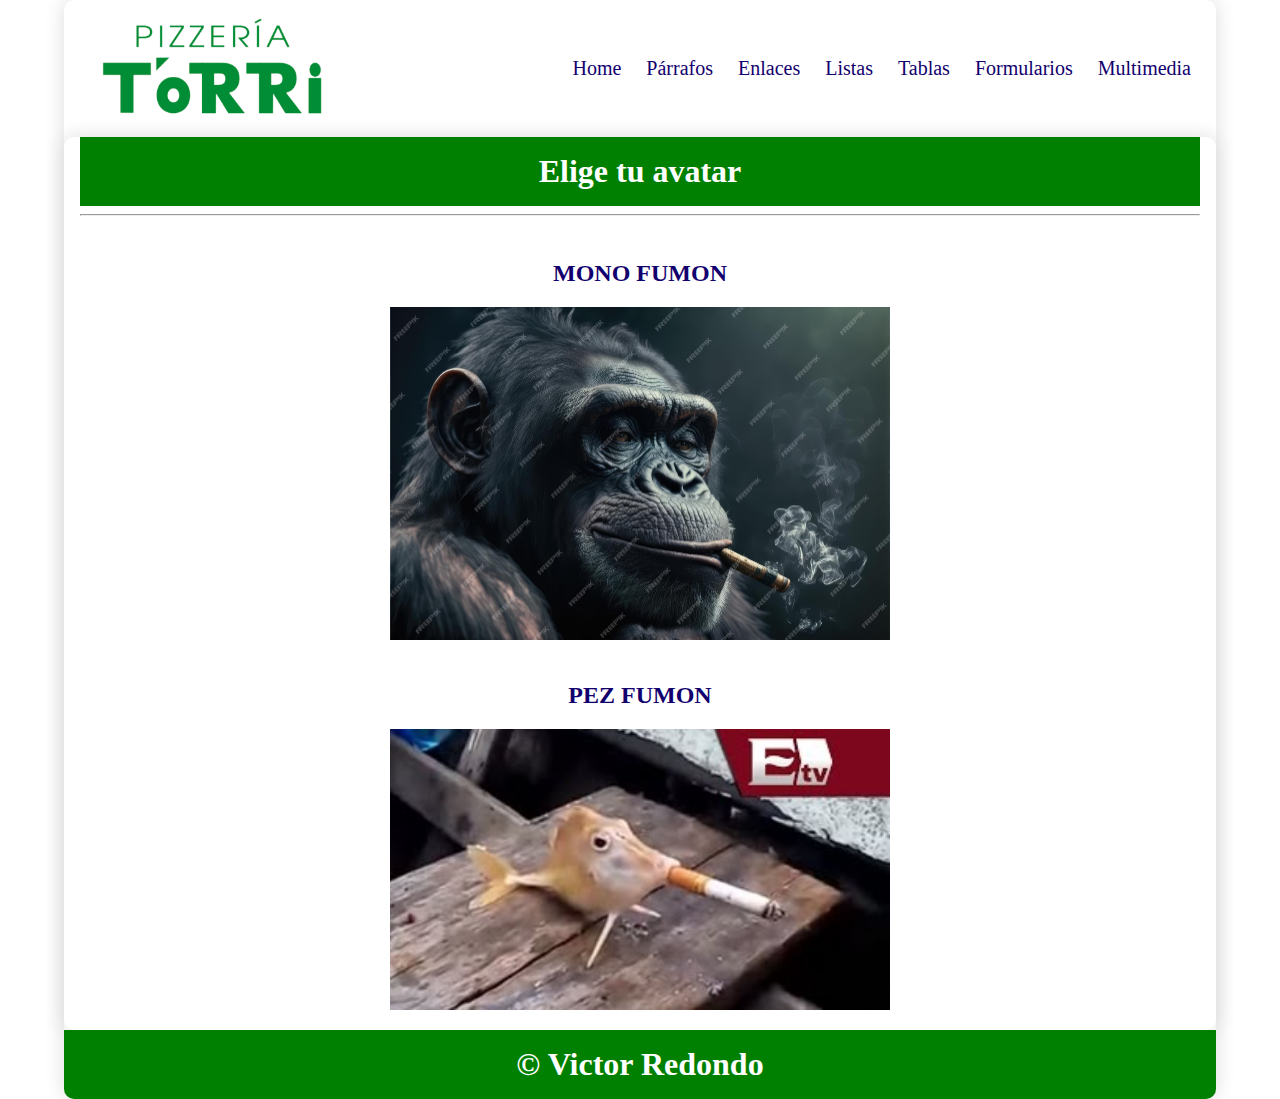
==== index.html @ 6d640a9a "antesdelpush" ====
<!DOCTYPE html>
<html lang="en">

<head>
    <meta charset="UTF-8">
    <meta name="viewport" content="width=device-width, initial-scale=1.0">
    <title>Curso HTML5-CSS3</title>
    <link rel="stylesheet" href="css/style.css">
</head>

<body>
    <div class="container shadow">
        <header>
            <div class="row align-items-center">
                <div class="col-3"><img src="img/torri.png" alt="logo" width="250"></div>
                <div class="col-9">
                    <span id="btnmenu" onclick="opendrawer()">&#9776;</span>
                    <nav id="menu">
                        <ul class="text-right">
                            <li>
                                <a href="index.html">
                                    Home
                                </a>
                            </li>
                            <li>
                                <a href="parrafos.html">
                                    Párrafos
                                </a>
                            </li>
                            <li>
                                <a href="enlaces.html">
                                    Enlaces
                                </a>
                            </li>
                            <li>
                                <a href="listas.html">
                                    Listas
                                </a>
                            </li>
                            <li>
                                <a href="tablas.html">
                                    Tablas
                                </a>
                            </li>
                            <li>
                                <a href="formularios.html">
                                    Formularios
                                </a>
                            </li>
                            <li>
                                <a href="multimedia.html">
                                    Multimedia
                                </a>
                            </li>
                        </ul>
                    </nav>
                </div>
            </div>


        </header>
        <main class="shadow">
            <div class="px-3">
                <h1 class="text-center bg-verde text-white py-3">Elige tu avatar</h1>
            </div>
            <div class="px-3">
                <hr>
            </div>
            <div class="text-center">
                <div id="home" class="py-3">
                    <h2 class="text-center"><a href="https://www.youtube.com/watch?v=cFTWDksxRNE" target="_blank"> MONO FUMON </a></h2>
                    <img src="img/monofumon.avif" width="500"><br><br>
                    <h2 class="text-center"><a href="https://www.youtube.com/watch?v=OgJ5cqklFxw" target="_blank"> PEZ FUMON </a></h2>
                    <img src="img/pezfumon.jpg" width="500"><br>
                </div>
            </div>

        </main>
        <footer>
            <h1 class="bg-verde text-center text-white py-3">&copy; Victor Redondo</h1>
        </footer>
    </div>
    <script>
        function opendrawer() {
            document.getElementById('menu').style.display = 'block';
            document.getElementById('menu').style.witdh = '100%';
        }
    </script>
</body>

</html>
---- css/style.css ----
body {
    margin: 0;
}

* {
    box-sizing: border-box;
    color: rgb(18, 0, 110);
}

/* For desktop: */
.container {
    width: 90%;
    margin: 0 auto;
}
/* For mobile: */
@media screen and (max-width: 1000px) {
    .container {
        width: 100%;
    }
}
/* For desktop: */
.row {
    display: flex;
    justify-content: space-between;
    align-items: center;
}
/* For mobile: */
@media screen and (max-width: 1000px) {
    .row {
        flex-wrap: wrap;
    }
}

.justify-content-between {
    justify-content: space-between;
}

.align-items-center {
    align-items: center;
}

/* For desktop: */
.col-1 {
    width: 8.33%;
}

.col-2 {
    width: 16.66%;
}

.col-3 {
    width: 25%;
}

.col-4 {
    width: 33.33%;
}

.col-5 {
    width: 41.66%;
}

.col-6 {
    width: 50%;
}

.col-7 {
    width: 58.33%;
}

.col-8 {
    width: 66.66%;
}

.col-9 {
    width: 75%;
}

.col-10 {
    width: 83.33%;
}

.col-11 {
    width: 91.66%;
}

.col-12 {
    width: 100%;
}

/* For mobile: */
@media only screen and (max-width: 1000px) {
    [class*="col-"] {
        width: 100%;
    }
}

/* For desktop: */
[class*="col-"] {
    padding: 15px;
}

.shadow {
    box-shadow: 0 0 20px gainsboro;
    border-radius: 10px;
}
nav ul{
    padding: 0;
    margin: 0;
    list-style-type: none;
}

nav li {
    display: inline;
    padding: 10px;
    font-size: 20px;
}
/* For mobile: */
@media screen and (max-width: 1000px) {
    nav li {
        display: flex;
        justify-content: center;
        font-size: 30px;
    }
    nav ul {
        background-color: rgb(243, 251, 254);
    }
}

nav li a {
    color: rgb(18, 0, 110);
}

nav li:hover {
    background-color:  rgb(225, 245, 253);
}

.text-right{
    text-align: right;
}

a {
    text-decoration: none;
}
.text-center {
    text-align: center;
}
.py-3 {
    padding: 16px 0;
}
.px-3 {
    padding: 0 16px;
}
.p-3 {
    padding: 16px;
}

.bg-verde{
    background-color: green;
}
.bg-azul-o {
    background-color: rgb(0 157 222);
}
.bg-azul-c {
    background-color: rgb(240, 249, 252);
}
.bg-orange {
    background-color: orange;
}
.text-white {
    color: white;
}
.text-red {
    color: red;
    font-size: 30px;
    background-color: cyan;
}
footer h1 {
    border-bottom-left-radius: 10px;
}
footer h1 {
    border-bottom-right-radius: 10px;
}

h1 {
    margin: 0;
}

#btnmenu {
    font-size: 40px;
    display: none;
}
/* For mobile: */
@media screen and (max-width: 1000px) {
    #btnmenu {
        display: inline;
    }
    #menu{
        display: none;
    }
}
@media screen and (max-width: 1600px) and (min-width: 1000px)  {
    #menu{
        display: block;
    }
}
.text-subr {
    text-decoration: underline;
}
#ulcustom ul {
    list-style-type: square;
}
#ulcustom ul ul{
    list-style-type: disc;
}
#ulcustom ul ul ul{
    list-style-type: circle;
}
#olcustom ol {
    list-style-type: upper-alpha;
}
#olcustom ol ol{
    list-style-type: upper-roman;
}
#olcustom ol ol ol{
    list-style-type: decimal;
}
#ulcustomi ul {
    list-style-type: square;
}
#ulcustomi ul ul{
    list-style-image: url(../img/corazon.png);
}
#ulcustomi ul ul ul{
    list-style-type: disc;
    list-style-image: none;
}
#listas dt {
    background-color: rgb(5, 5, 59);
    color: white;
    font-size: 22px;
    display: inline;
}
#listas dd {
    padding: 14px 0;
    font-size: 18px;
}
table.tcentered {
    width: 60%;
    margin: 0 auto;
    background-color: rgb(225, 225, 250);
}
table.tcentered th {
    background-color: rgb(31, 1, 11);
    color: rgb(248, 180, 197);
    font-size: 20px;
}
table.tcentered td {
    padding: 6px;
}
table.tstriped tr:nth-child(odd) {
    background-color: aquamarine;
}
table.tstriped tr:nth-child(even) {
    background-color: rgb(248, 227, 170);
}
table.horario {
    font-size: 20px;
    font-weight: 900;
    width: 70%;
    margin: 0 auto;
    text-align: center;
}
table.horario th {
    background-color: #f0f0f0;
    color: #008080;
}
table.horario th.grupo {
    font-size: 26px;
    font-style: italic;
}
.fol {
    background-color: #f0f0c8;
}
.ende {
    background-color: #27c8c7;
}
.lm {
    background-color: #ffd232;
}
.prog {
    background-color: #ba7777;
}
.sisi {
    background-color: #b4b464;
}
.ing {
    background-color: #ffa264;
}
.bd {
    background-color: #fec8c8;
}
.fol {
    background-color: #f0f0c8;
}
.fol {
    background-color: #f0f0c8;
}
form.form-login {
    width: 50%;
    float: left;
    padding: 0 40px;
}
form.form-registro {
    width: 50%;
    float: right;
    padding: 0 40px;
}
form.form-login fieldset{
    width: 60%;
}
form.form-html5 {
    width: 40%;
    margin: 0 auto;
}

form.form-html5 fieldset {
    padding: 0 30px;
    background-color: #e2fafa;
}
form.form-html5 legend {
    background-color: rgb(10, 3, 70);
    color: white;
    padding: 8px;
    font-size: 20px;
}
form.form-html5 label {
    background-color: rgb(102, 72, 207);
    color: white;
}
.cb {
    clear: both;
}
.btn {
    border: 0;
    padding: 8px 20px;
    border-radius: 6px;
    font-size: 15px;
}
.btn-red {
    background-color: rgb(78, 6, 6);
    color: white;
}
.btn-blue {
    background-color: rgb(22, 3, 68);
    color: white;
}
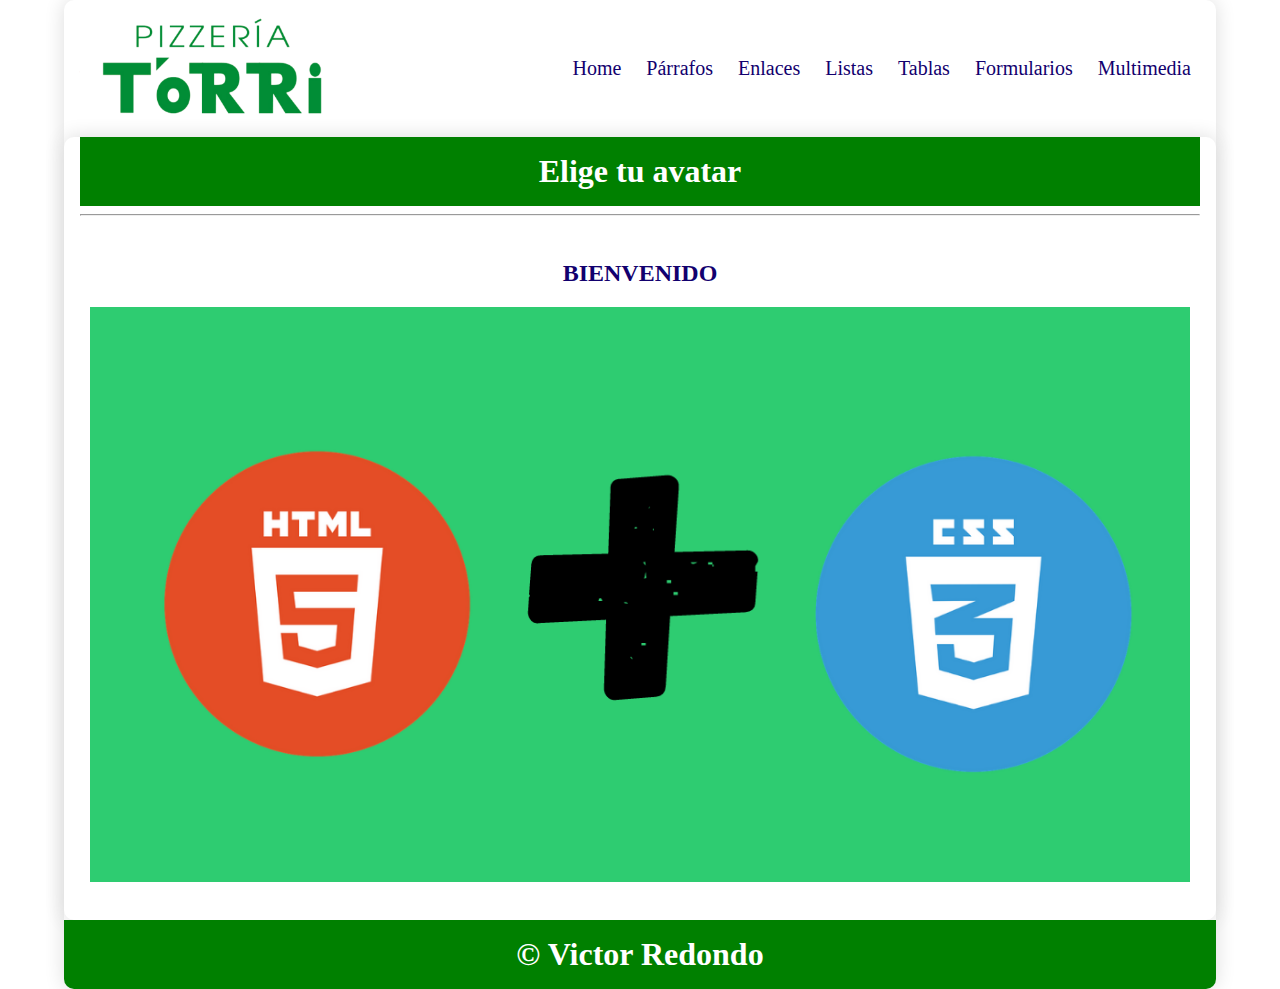
==== commit 40078b33: "Cambios" ====
--- a/index.html
+++ b/index.html
@@ -68,10 +68,8 @@
             </div>
             <div class="text-center">
                 <div id="home" class="py-3">
-                    <h2 class="text-center"><a href="https://www.youtube.com/watch?v=cFTWDksxRNE" target="_blank"> MONO FUMON </a></h2>
-                    <img src="img/monofumon.avif" width="500"><br><br>
-                    <h2 class="text-center"><a href="https://www.youtube.com/watch?v=OgJ5cqklFxw" target="_blank"> PEZ FUMON </a></h2>
-                    <img src="img/pezfumon.jpg" width="500"><br>
+                    <h2 class="text-center">BIENVENIDO</h2>
+                    <img src="img/Htmlcss.png" width="1100"><br><br>
                 </div>
             </div>
 
--- a/css/style.css
+++ b/css/style.css
@@ -155,6 +155,18 @@
     padding: 16px;
 }
 
+.bg-amarillo{
+    background-color: rgb(246, 242, 37);
+}
+.bg-marron{
+    background-color: rgb(196, 117, 14);
+}
+.bg-rosa{
+    background-color: rgb(255, 110, 134);
+}
+.bg-cian{
+    background-color: rgb(59, 194, 131);
+}
 .bg-verde{
     background-color: green;
 }
@@ -162,13 +174,16 @@
     background-color: rgb(0 157 222);
 }
 .bg-azul-c {
-    background-color: rgb(240, 249, 252);
+    background-color: rgb(29, 131, 165);
 }
 .bg-orange {
     background-color: orange;
 }
 .text-white {
     color: white;
+}
+.text-black{
+    color: black
 }
 .text-red {
     color: red;
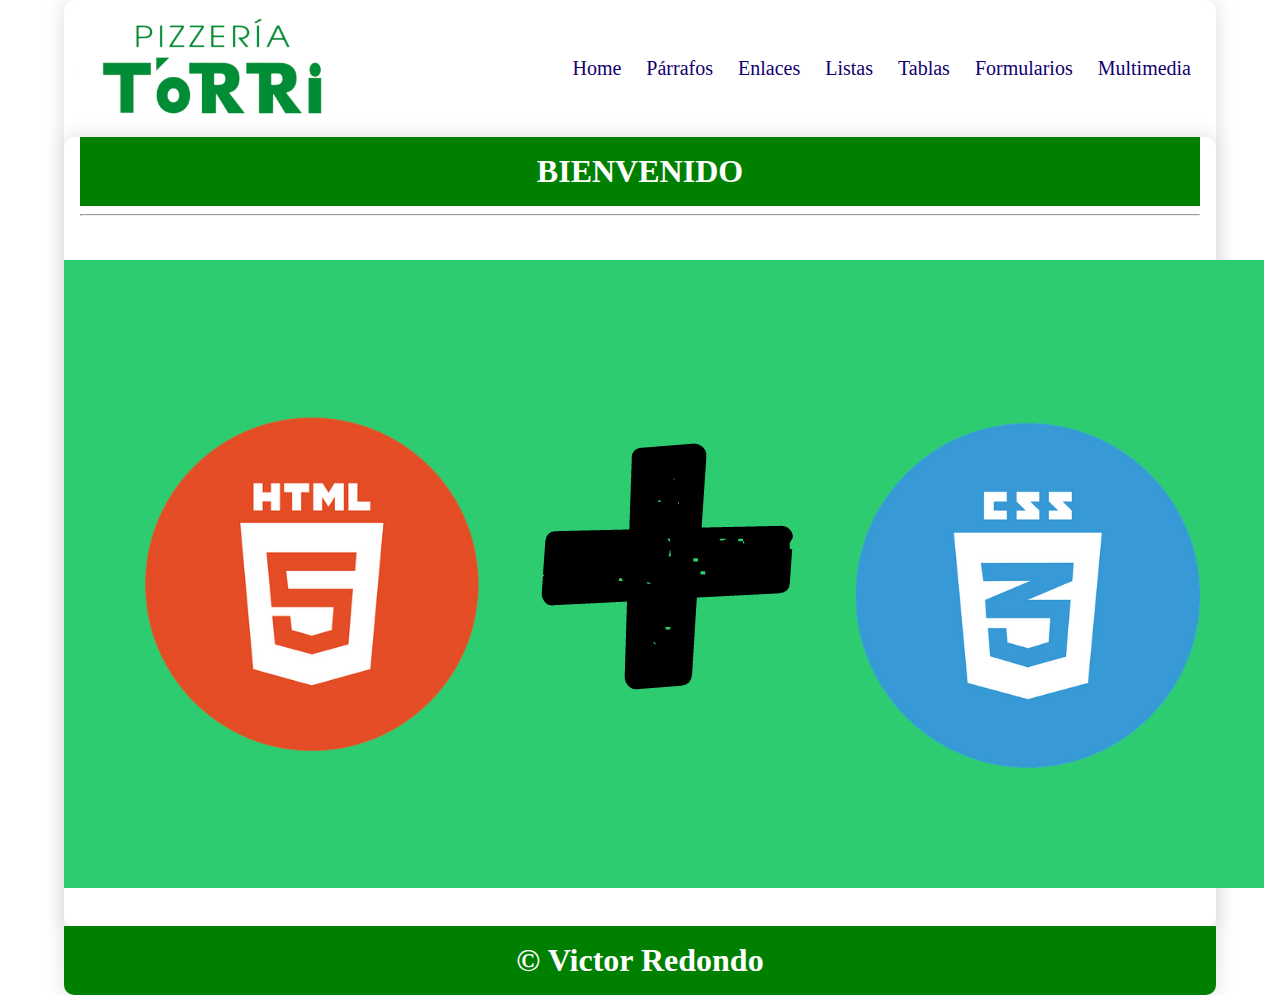
==== commit 8dbf7b9e: "cambios finales" ====
--- a/index.html
+++ b/index.html
@@ -61,15 +61,15 @@
         </header>
         <main class="shadow">
             <div class="px-3">
-                <h1 class="text-center bg-verde text-white py-3">Elige tu avatar</h1>
+                <h1 class="text-center bg-verde text-white py-3">BIENVENIDO</h1>
             </div>
             <div class="px-3">
                 <hr>
             </div>
             <div class="text-center">
                 <div id="home" class="py-3">
-                    <h2 class="text-center">BIENVENIDO</h2>
-                    <img src="img/Htmlcss.png" width="1100"><br><br>
+                    <h2 class="text-center"></h2>
+                    <img src="img/Htmlcss.png" width="1200"><br><br>
                 </div>
             </div>
 
--- a/css/style.css
+++ b/css/style.css
@@ -174,7 +174,7 @@
     background-color: rgb(0 157 222);
 }
 .bg-azul-c {
-    background-color: rgb(29, 131, 165);
+    background-color: rgb(59, 181, 221);
 }
 .bg-orange {
     background-color: orange;
@@ -350,7 +350,8 @@
     font-size: 20px;
 }
 form.form-html5 label {
-    background-color: rgb(102, 72, 207);
+    background-color: #09c21c;
+    background-color: #000000;
     color: white;
 }
 .cb {
@@ -369,4 +370,8 @@
 .btn-blue {
     background-color: rgb(22, 3, 68);
     color: white;
+}
+.btn-green {
+    background-color: #09c21c;
+    color: white;
 }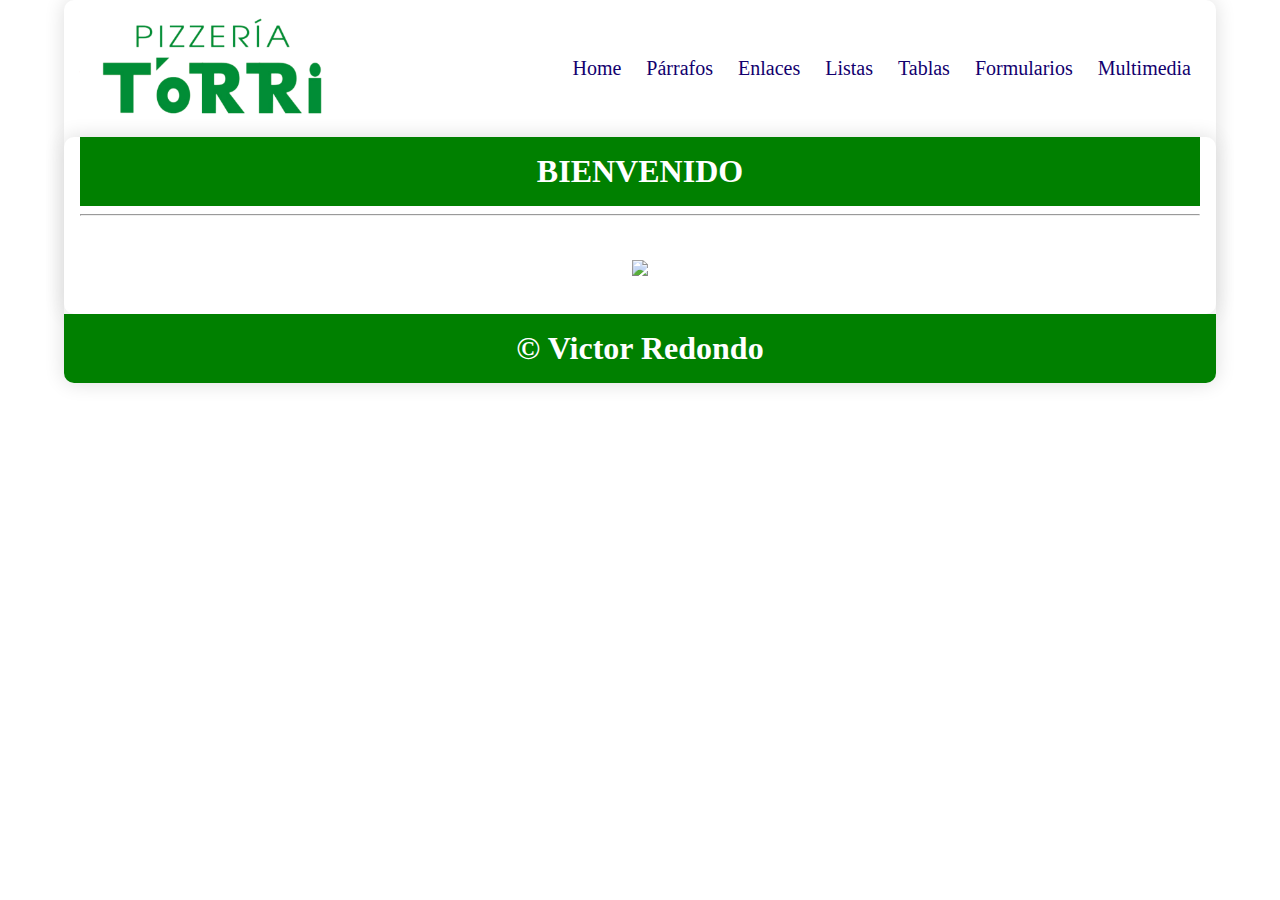
==== commit e00d15e4: "ultimo" ====
--- a/index.html
+++ b/index.html
@@ -69,7 +69,7 @@
             <div class="text-center">
                 <div id="home" class="py-3">
                     <h2 class="text-center"></h2>
-                    <img src="img/Htmlcss.png" width="1200"><br><br>
+                    <img src="pizzeria.jpg" atl width="100%"><br><br>
                 </div>
             </div>
 
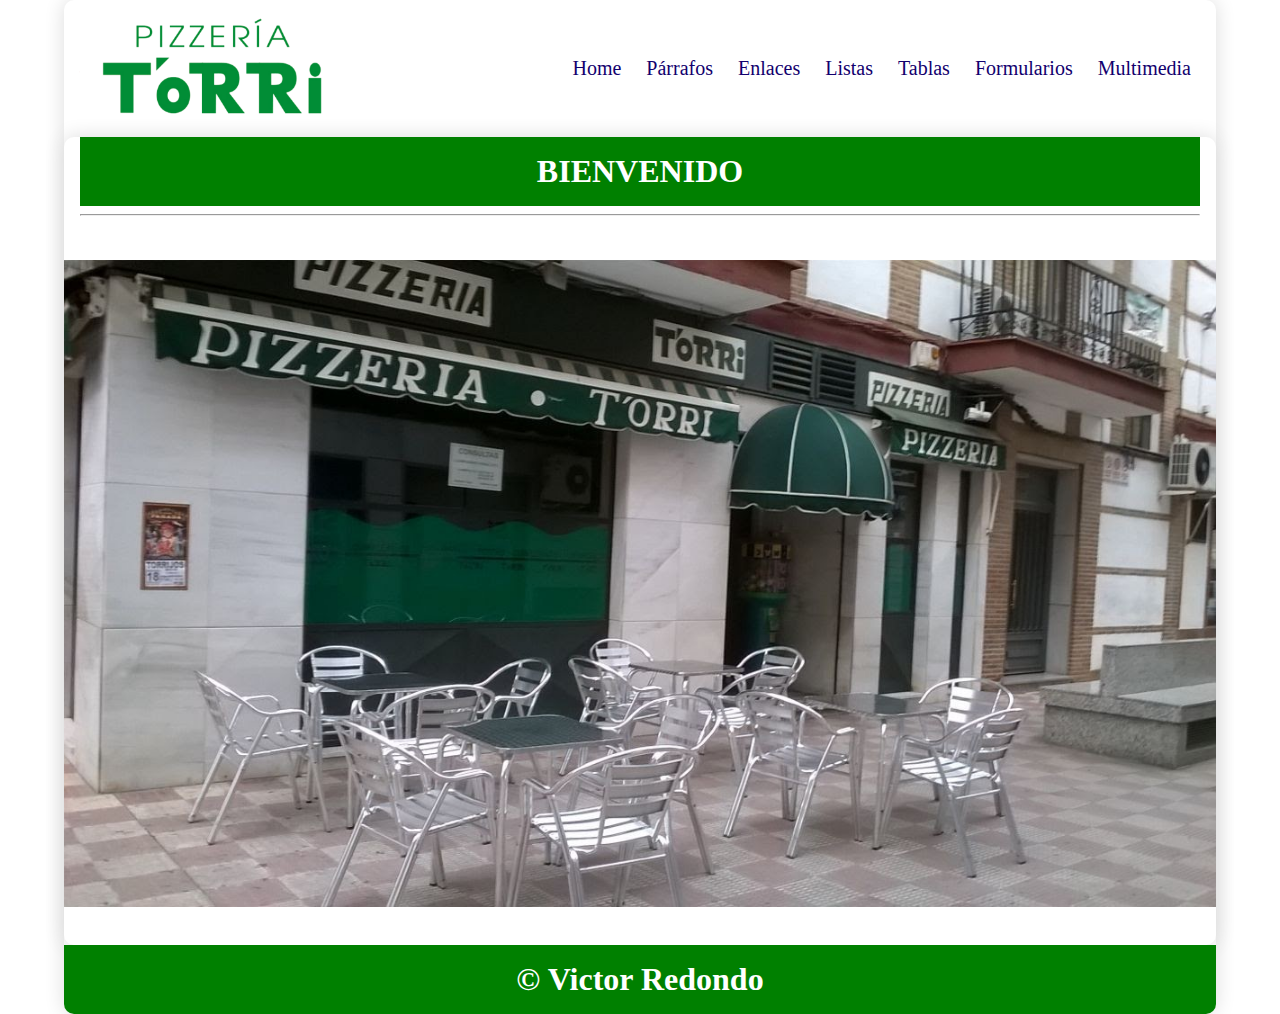
==== commit 5afc3a44: "CAMBIOS" ====
--- a/index.html
+++ b/index.html
@@ -69,7 +69,7 @@
             <div class="text-center">
                 <div id="home" class="py-3">
                     <h2 class="text-center"></h2>
-                    <img src="pizzeria.jpg" atl width="100%"><br><br>
+                    <img src="img/pizzeria.jpg" atl width="100%"><br><br>
                 </div>
             </div>
 
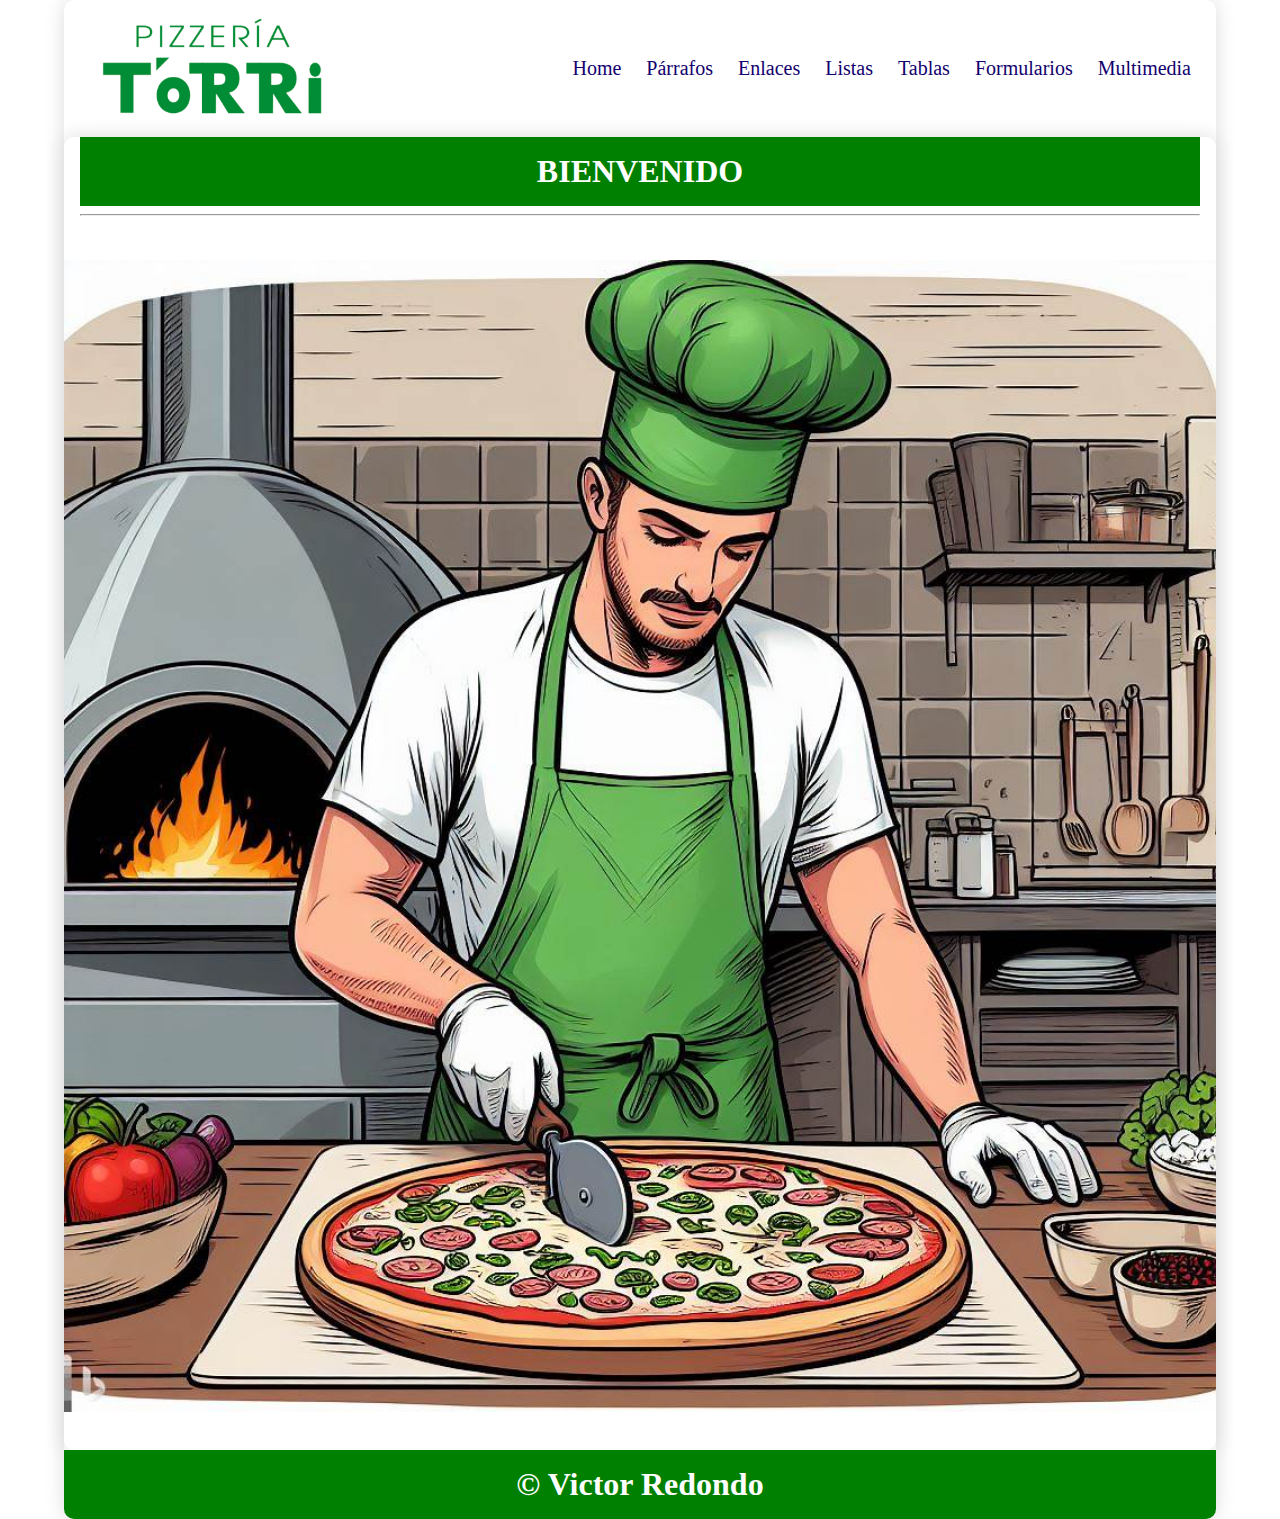
==== commit 987bd11a: "changes" ====
--- a/index.html
+++ b/index.html
@@ -57,7 +57,6 @@
                 </div>
             </div>
 
-
         </header>
         <main class="shadow">
             <div class="px-3">
@@ -69,7 +68,7 @@
             <div class="text-center">
                 <div id="home" class="py-3">
                     <h2 class="text-center"></h2>
-                    <img src="img/pizzeria.jpg" atl width="100%"><br><br>
+                    <img src="img/bienvenida.png" atl width="100%"><br><br>
                 </div>
             </div>
 
